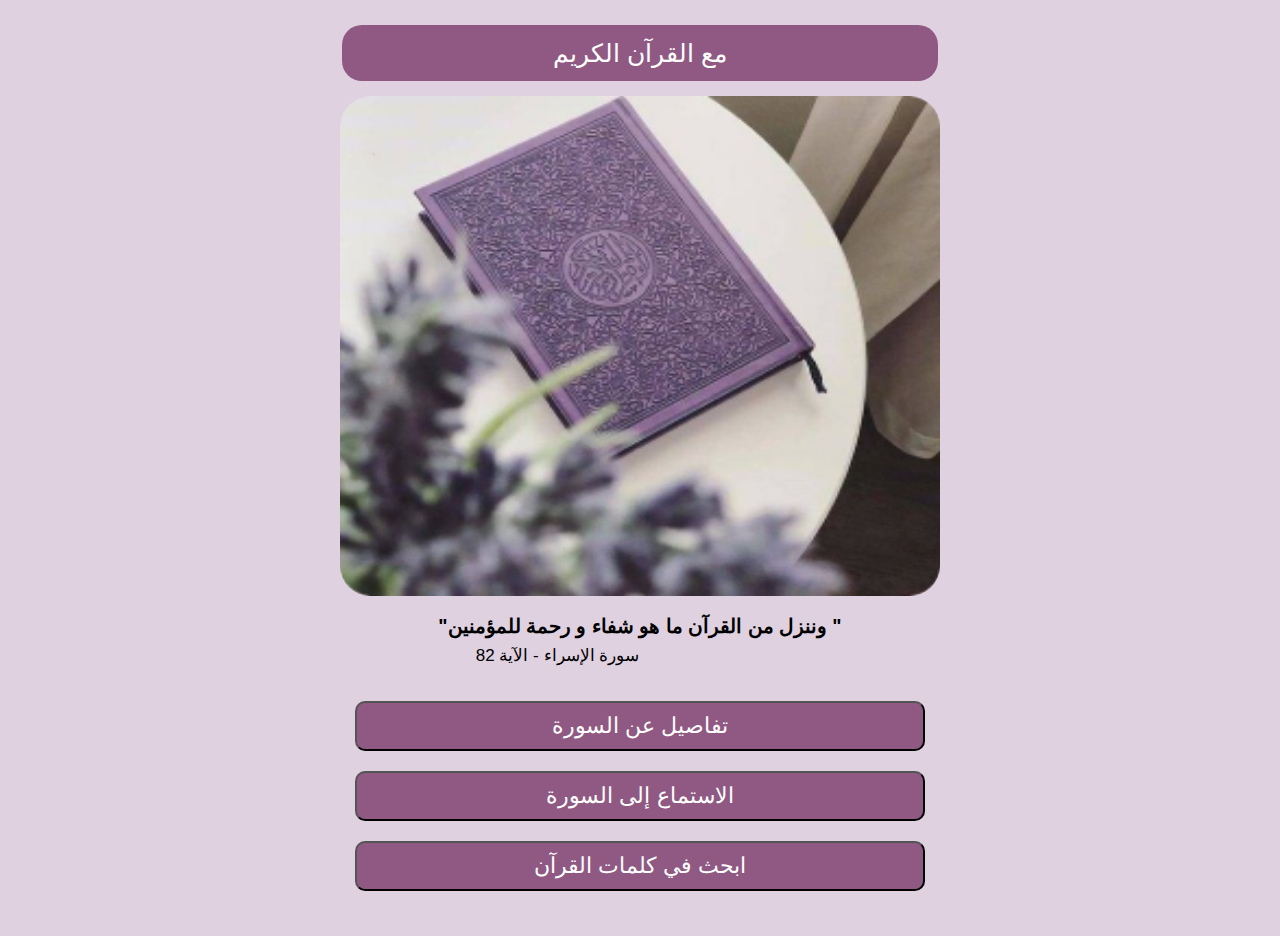
==== index.html @ 1d016c03 "edit to semantic element and some comments in css" ====
<!DOCTYPE html>
<html lang="en">
<head>
    <meta charset="UTF-8">
    <meta http-equiv="X-UA-Compatible" content="IE=edge">
    <meta name="viewport" content="width=device-width, initial-scale=1.0">
    <link rel="stylesheet" href="Css/style.css"/>
    <title>مع القرآن الكريم  </title>
</head>
<body>
    <section class="home-page">
        <div class="container">
            <header><figure class="header"> مع القرآن الكريم </figure></header>
            <img src="./Assets/Imges/1 1.png" alt ="quran img"/>
            <h5 class="aya-israa">"وننزل من القرآن ما هو شفاء و رحمة للمؤمنين "</h5>
            <span class="israa-name">سورة الإسراء - الآية 82 </span>
            <div class="buttons">
             <a href="html/sourah-information"><button> تفاصيل عن السورة </button></a>
             <a href="html/listining-page"><button> الاستماع إلى السورة </button></a>
             <a href="html/serarch-page"><button>   ابحث في كلمات القرآن </button></a>

            </div>

        </div> <!-- div Container end -->

    </section><!-- Home page section end -->
    
</body>
</html>
---- Css/style.css ----
*{
    padding: 0;
    margin: 0;
    outline: none;
}
body{
    font-family: Arial, Helvetica, sans-serif;
    background-color: #DFD1E0;
}
.home-page{
    width:100%;
    height: 97%;
}
.container{
    padding: 25px;
    text-align: center;
}
/* header section start  */
.header{
    padding: 8px;
    border-radius: 20px;
    text-align: center;
    background-color: #905983;
    color: #fff;
    width:85%;
    height: 40px;
    margin: auto;
    display: flex;
    align-items: center;
    justify-content: center;
    font-size: 25px;

}
img {
    padding:15px;
    width: 90%;
    height: 90%;
    border-radius: 45px;
}

.aya-israa{
    font-size: 19.5px;
    padding-bottom: 7px;
}
.israa-name{
    font-size: 17px;
     margin-right:165px;
}
/* buttons section */
.buttons{
    padding-top:35px;
    display: flex;
    align-items: center;
    justify-content: center;
    flex-direction:column ;
}
.buttons a{
    text-decoration: none;
}
.buttons   button{
    width:300px;
    height: 50px;
    border-radius: 10px;
    background-color: #905983;
    color: #fff;
    margin-bottom: 20px;
    font-size: 22px;
}
/* Medis query  */
@media  screen and (min-width: 600px) {
img{
   
     width:600px;
    height: 500px; 
}
.header{
    width:580px;
}
.buttons button {
    width:570px;
   
}
}
@media  screen and (max-width: 320px) {
    .israa-name{
        font-size: 13px;
    }

}
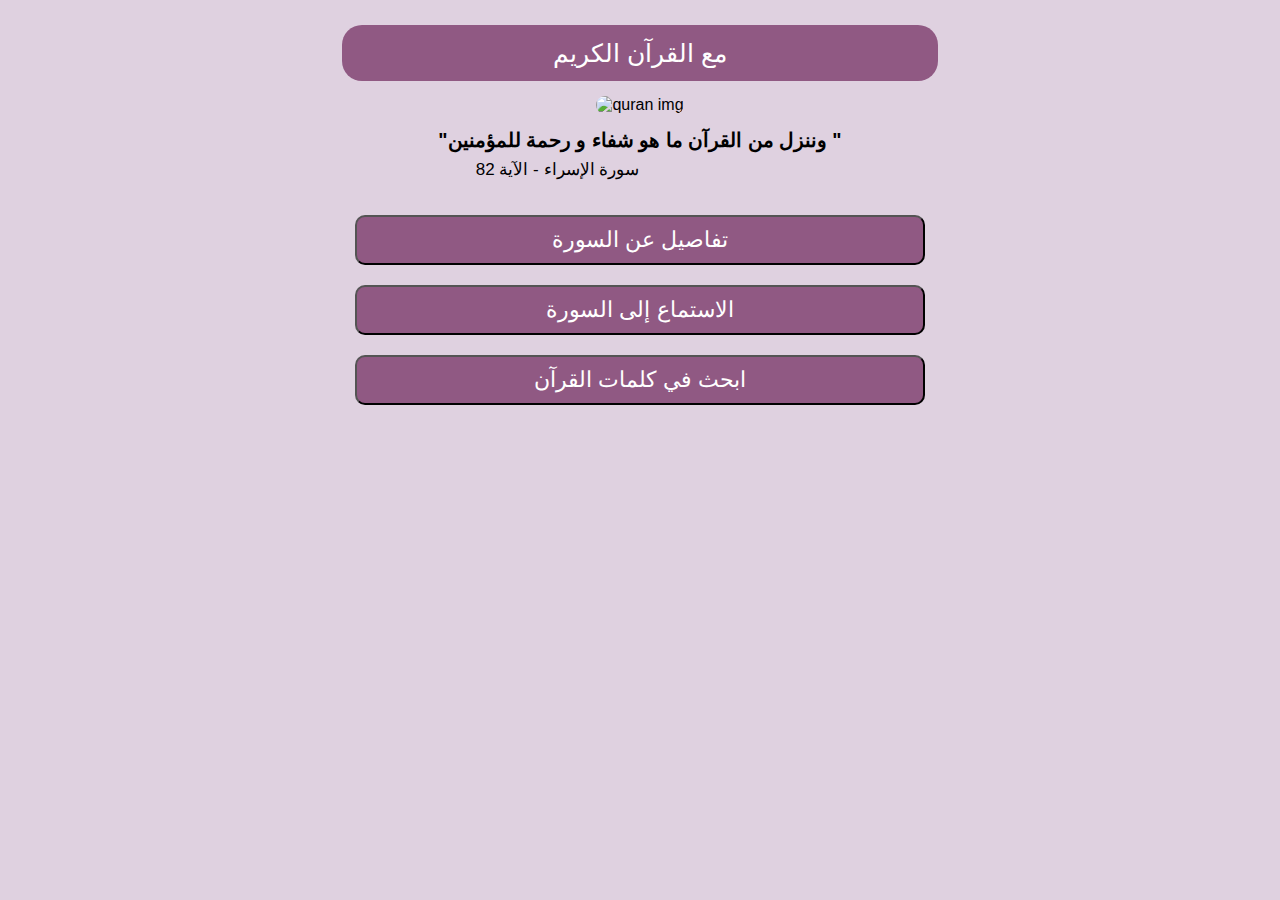
==== commit 7e0368df: "This is the re-arranging of files for the file structure Relates #16" ====
--- a/index.html
+++ b/index.html
@@ -4,20 +4,22 @@
     <meta charset="UTF-8">
     <meta http-equiv="X-UA-Compatible" content="IE=edge">
     <meta name="viewport" content="width=device-width, initial-scale=1.0">
-    <link rel="stylesheet" href="Css/style.css"/>
+    <link rel="stylesheet" href="home-page/style.css"/>
     <title>مع القرآن الكريم  </title>
 </head>
 <body>
     <section class="home-page">
         <div class="container">
-            <header><figure class="header"> مع القرآن الكريم </figure></header>
-            <img src="./Assets/Imges/1 1.png" alt ="quran img"/>
+            <header><h class="header"> مع القرآن الكريم </ا></header>
+            <figure>
+            <img src="./assets/1 1.png" alt ="quran img"/>
+        </figure>
             <h5 class="aya-israa">"وننزل من القرآن ما هو شفاء و رحمة للمؤمنين "</h5>
             <span class="israa-name">سورة الإسراء - الآية 82 </span>
             <div class="buttons">
              <a href="html/sourah-information"><button> تفاصيل عن السورة </button></a>
-             <a href="html/listining-page"><button> الاستماع إلى السورة </button></a>
-             <a href="html/serarch-page"><button>   ابحث في كلمات القرآن </button></a>
+             <a href="html/listening-page"><button> الاستماع إلى السورة </button></a>
+             <a href="html/word-search-page"><button>   ابحث في كلمات القرآن </button></a>
 
             </div>
 
--- a/home-page/style.css
+++ b/home-page/style.css
@@ -0,0 +1,90 @@
+
+*{
+    padding: 0;
+    margin: 0;
+    outline: none;
+}
+body{
+    font-family: Arial, Helvetica, sans-serif;
+    background-color: #DFD1E0;
+}
+.home-page{
+    width:100%;
+    height: 97%;
+}
+.container{
+    padding: 25px;
+    text-align: center;
+}
+/* header section start  */
+.header{
+    padding: 8px;
+    border-radius: 20px;
+    text-align: center;
+    background-color: #905983;
+    color: #fff;
+    width:85%;
+    height: 40px;
+    margin: auto;
+    display: flex;
+    align-items: center;
+    justify-content: center;
+    font-size: 25px;
+
+}
+img {
+    padding:15px;
+    width: 90%;
+    height: 90%;
+    border-radius: 45px;
+}
+
+.aya-israa{
+    font-size: 19.5px;
+    padding-bottom: 7px;
+}
+.israa-name{
+    font-size: 17px;
+     margin-right:165px;
+}
+/* buttons section */
+.buttons{
+    padding-top:35px;
+    display: flex;
+    align-items: center;
+    justify-content: center;
+    flex-direction:column ;
+}
+.buttons a{
+    text-decoration: none;
+}
+.buttons   button{
+    width:300px;
+    height: 50px;
+    border-radius: 10px;
+    background-color: #905983;
+    color: #fff;
+    margin-bottom: 20px;
+    font-size: 22px;
+}
+/* Medis query  */
+@media  screen and (min-width: 600px) {
+img{
+   
+     width:600px;
+    height: 500px; 
+}
+.header{
+    width:580px;
+}
+.buttons button {
+    width:570px;
+   
+}
+}
+@media  screen and (max-width: 320px) {
+    .israa-name{
+        font-size: 13px;
+    }
+
+}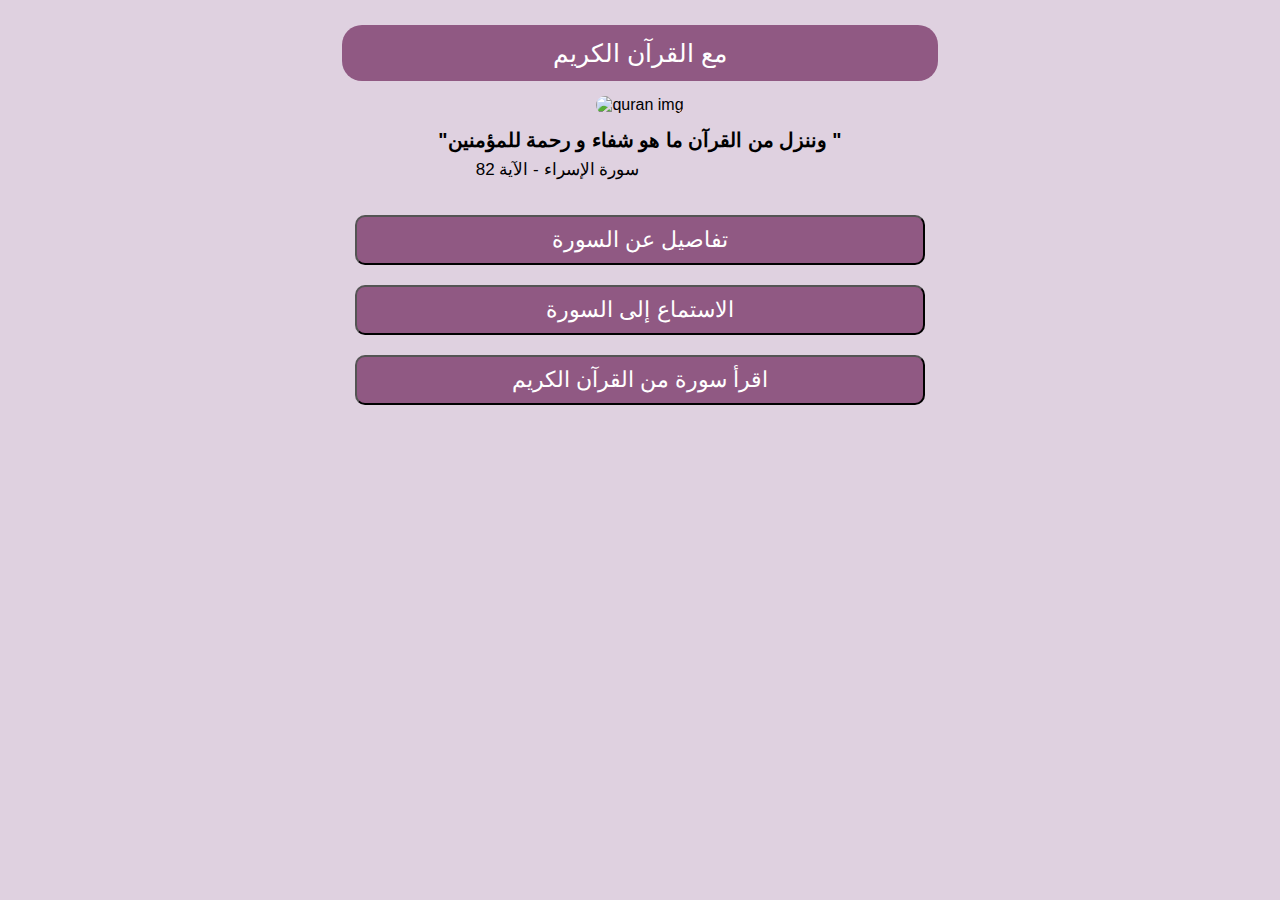
==== commit a44945eb: "all files and images paths were adjusted Relates to #24" ====
--- a/index.html
+++ b/index.html
@@ -17,9 +17,9 @@
             <h5 class="aya-israa">"وننزل من القرآن ما هو شفاء و رحمة للمؤمنين "</h5>
             <span class="israa-name">سورة الإسراء - الآية 82 </span>
             <div class="buttons">
-             <a href="html/sourah-information"><button> تفاصيل عن السورة </button></a>
-             <a href="html/listening-page"><button> الاستماع إلى السورة </button></a>
-             <a href="html/word-search-page"><button>   ابحث في كلمات القرآن </button></a>
+             <a href="sourah-infornation/sourah.html"><button> تفاصيل عن السورة </button></a>
+             <a href="listening-page/listening-page.html"><button> الاستماع إلى السورة </button></a>
+             <a href="read-surah/read-surah.html"><button> اقرأ سورة من القرآن الكريم </button></a>
 
             </div>
 
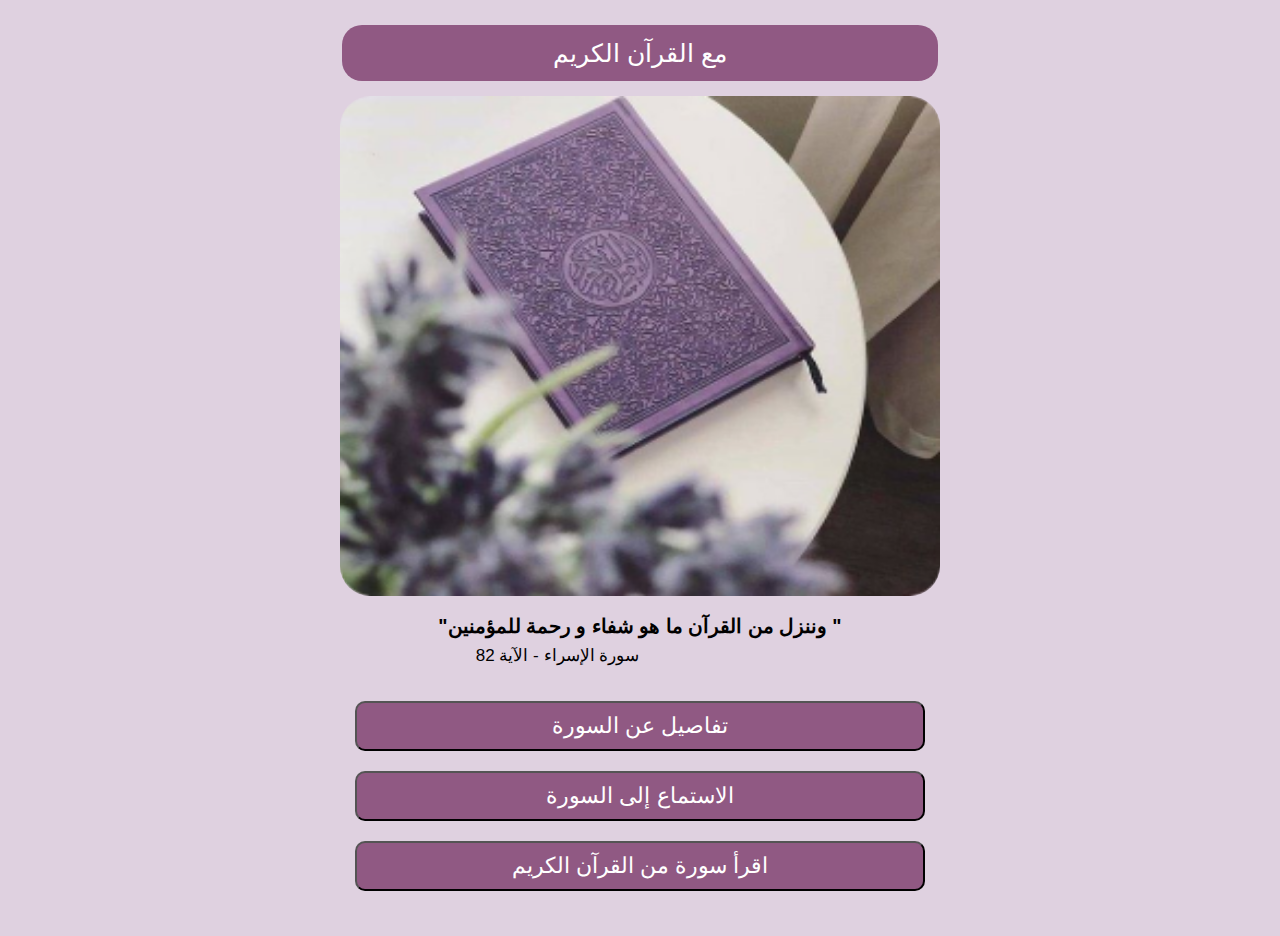
==== commit 8a96f57c: "some edits in file paths and remove some attributes Relates #26" ====
--- a/index.html
+++ b/index.html
@@ -12,13 +12,13 @@
         <div class="container">
             <header><h class="header"> مع القرآن الكريم </ا></header>
             <figure>
-            <img src="./assets/1 1.png" alt ="quran img"/>
+            <img src="Assets/1 1.png" alt ="quran img"/>
         </figure>
             <h5 class="aya-israa">"وننزل من القرآن ما هو شفاء و رحمة للمؤمنين "</h5>
             <span class="israa-name">سورة الإسراء - الآية 82 </span>
             <div class="buttons">
              <a href="sourah-infornation/sourah.html"><button> تفاصيل عن السورة </button></a>
-             <a href="listening-page/listening-page.html"><button> الاستماع إلى السورة </button></a>
+             <a href="audio-Page/audio.html"><button> الاستماع إلى السورة </button></a>
              <a href="read-surah/read-surah.html"><button> اقرأ سورة من القرآن الكريم </button></a>
 
             </div>
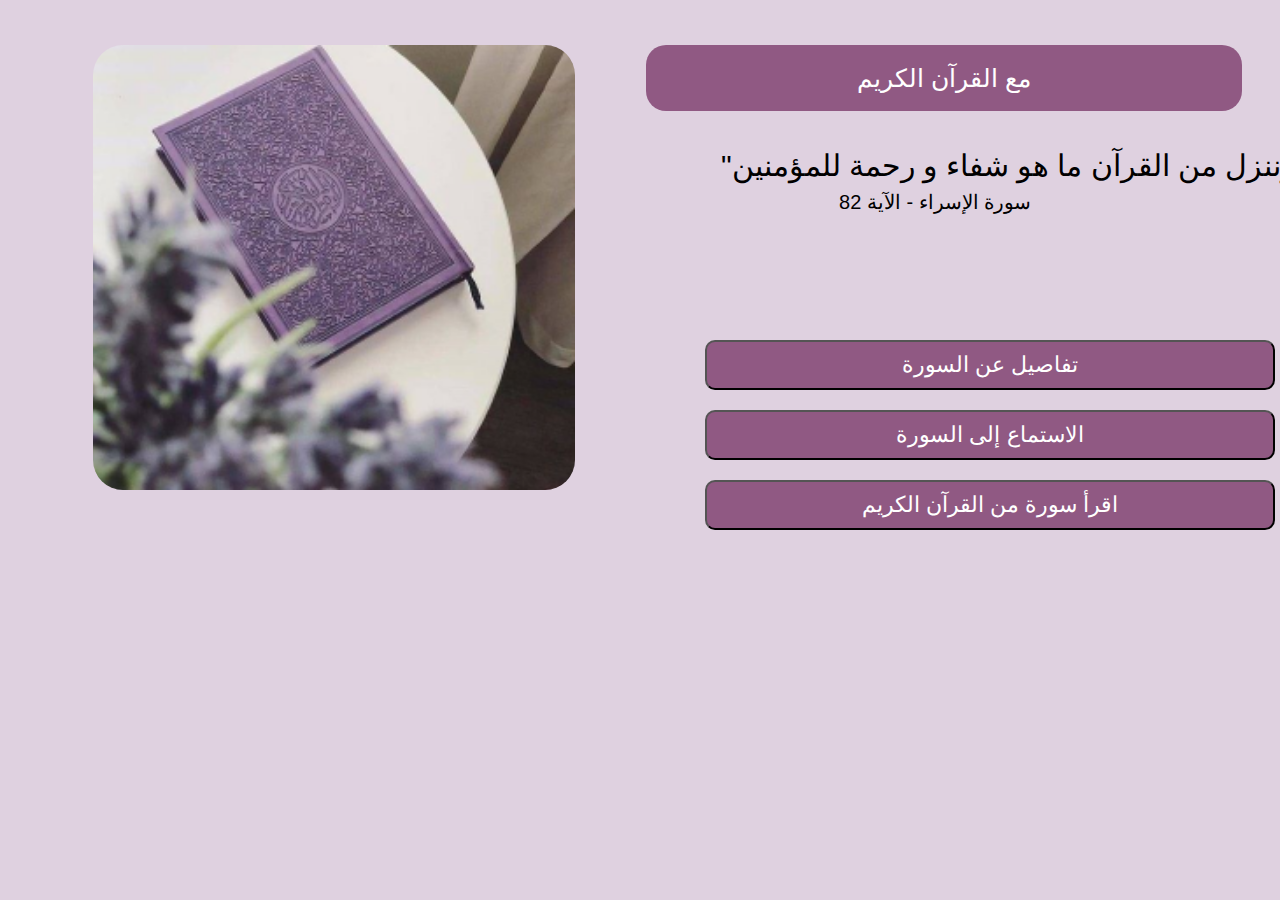
==== commit f05f5bf6: "edit responsive" ====
--- a/index.html
+++ b/index.html
@@ -13,14 +13,15 @@
             <header><h class="header"> مع القرآن الكريم </ا></header>
             <figure>
             <img src="Assets/1 1.png" alt ="quran img"/>
-        </figure>
+            </figure>
+           <div class="buttons-container">
             <h5 class="aya-israa">"وننزل من القرآن ما هو شفاء و رحمة للمؤمنين "</h5>
             <span class="israa-name">سورة الإسراء - الآية 82 </span>
             <div class="buttons">
              <a href="sourah-infornation/sourah.html"><button> تفاصيل عن السورة </button></a>
              <a href="audio-Page/audio.html"><button> الاستماع إلى السورة </button></a>
              <a href="read-surah/read-surah.html"><button> اقرأ سورة من القرآن الكريم </button></a>
-
+            </div>
             </div>
 
         </div> <!-- div Container end -->
--- a/home-page/style.css
+++ b/home-page/style.css
@@ -67,6 +67,8 @@
     margin-bottom: 20px;
     font-size: 22px;
 }
+
+
 /* Medis query  */
 @media  screen and (min-width: 600px) {
 img{
@@ -82,9 +84,54 @@
    
 }
 }
-@media  screen and (max-width: 320px) {
+@media screen and (min-width: 1024px) {
+    body{
+        overflow: hidden;
+    }
+    .container{
+        display: flex;
+        justify-content: space-around;
+        flex-wrap: wrap;
+        flex-direction: row-reverse;
+        position: relative;
+    }
+    
+    .header{
+        height: 50px;
+        line-height: 40px;
+        margin-right: 10px;
+        margin-top: 20px;
+    }
+    figure {
+        padding:5px;
+        width: 49%;
+        height: 95%;
+    }
+    img{
+        width: 80%;
+        height: 96%;
+        margin-left: 0;
+    }
+    .buttons-container{
+        width: 49%;
+        height: 50%;
+        position: absolute;
+        top:20%;
+        left: 55%;
+    }
+    .aya-israa{
+        font-size: 30px;
+        font-weight: 200 ;
+        margin-top: 40px;
+    }
     .israa-name{
-        font-size: 13px;
+        font-size: 20px;
     }
-
-}+  
+    .buttons{
+        width: 88%;
+        height: 142%;
+        margin: 5px 10px;
+        font-size: 1.5rem;
+    } 
+    }
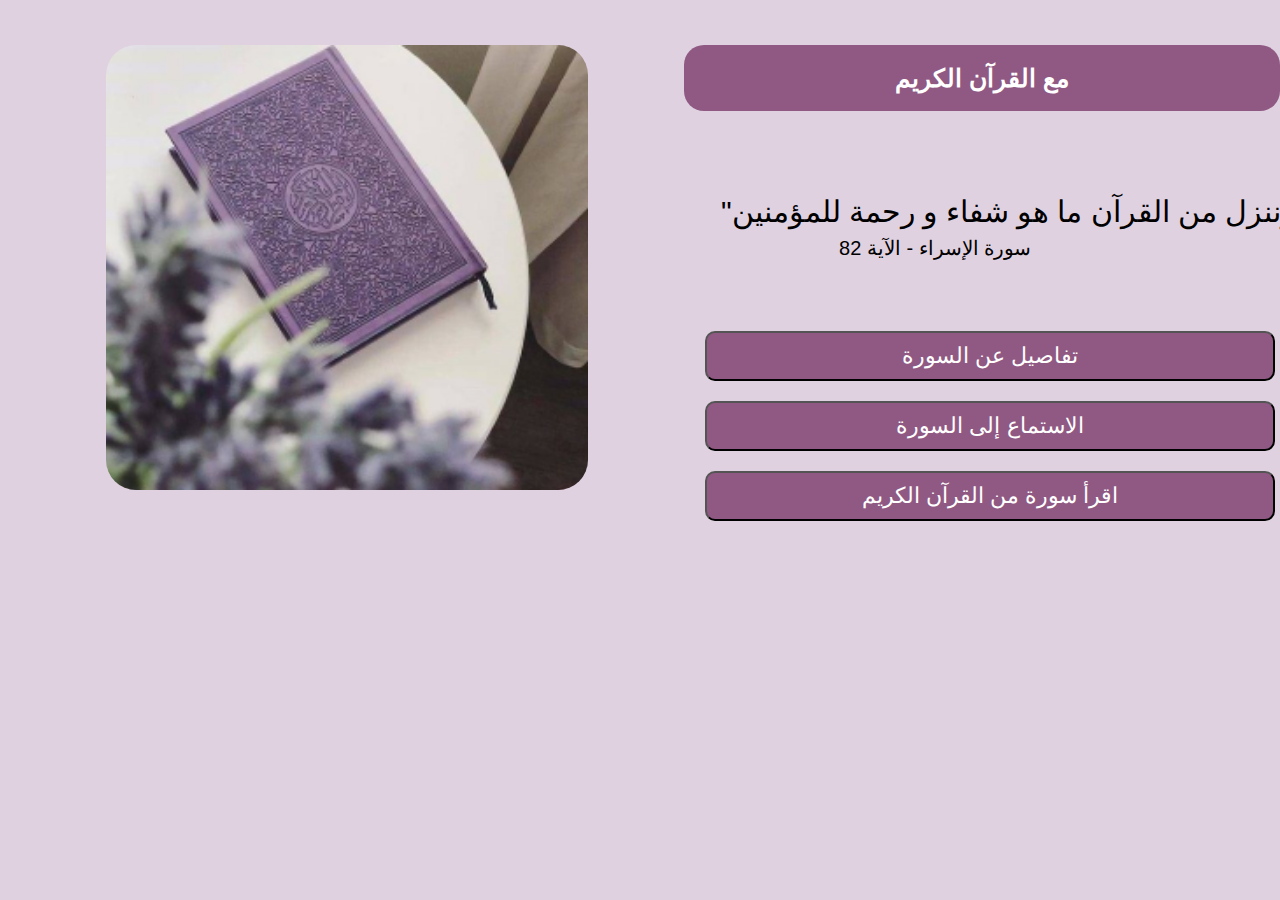
==== commit b1e35829: "some edits is js and design" ====
--- a/index.html
+++ b/index.html
@@ -10,7 +10,7 @@
 <body>
     <section class="home-page">
         <div class="container">
-            <header><h class="header"> مع القرآن الكريم </ا></header>
+            <header><h1 class="header">مع القرآن الكريم</h1></header>
             <figure>
             <img src="Assets/1 1.png" alt ="quran img"/>
             </figure>
--- a/home-page/style.css
+++ b/home-page/style.css
@@ -44,7 +44,7 @@
     padding-bottom: 7px;
 }
 .israa-name{
-    font-size: 17px;
+    font-size: 13px;
      margin-right:165px;
 }
 /* buttons section */
@@ -99,7 +99,7 @@
     .header{
         height: 50px;
         line-height: 40px;
-        margin-right: 10px;
+        margin-right: -40px;
         margin-top: 20px;
     }
     figure {
@@ -116,13 +116,14 @@
         width: 49%;
         height: 50%;
         position: absolute;
-        top:20%;
+        top:10%;
         left: 55%;
     }
     .aya-israa{
         font-size: 30px;
         font-weight: 200 ;
-        margin-top: 40px;
+        margin-top: 100px;
+        padding-top: 40px;
     }
     .israa-name{
         font-size: 20px;
@@ -133,5 +134,6 @@
         height: 142%;
         margin: 5px 10px;
         font-size: 1.5rem;
+        margin-top: -50px;
     } 
     }
